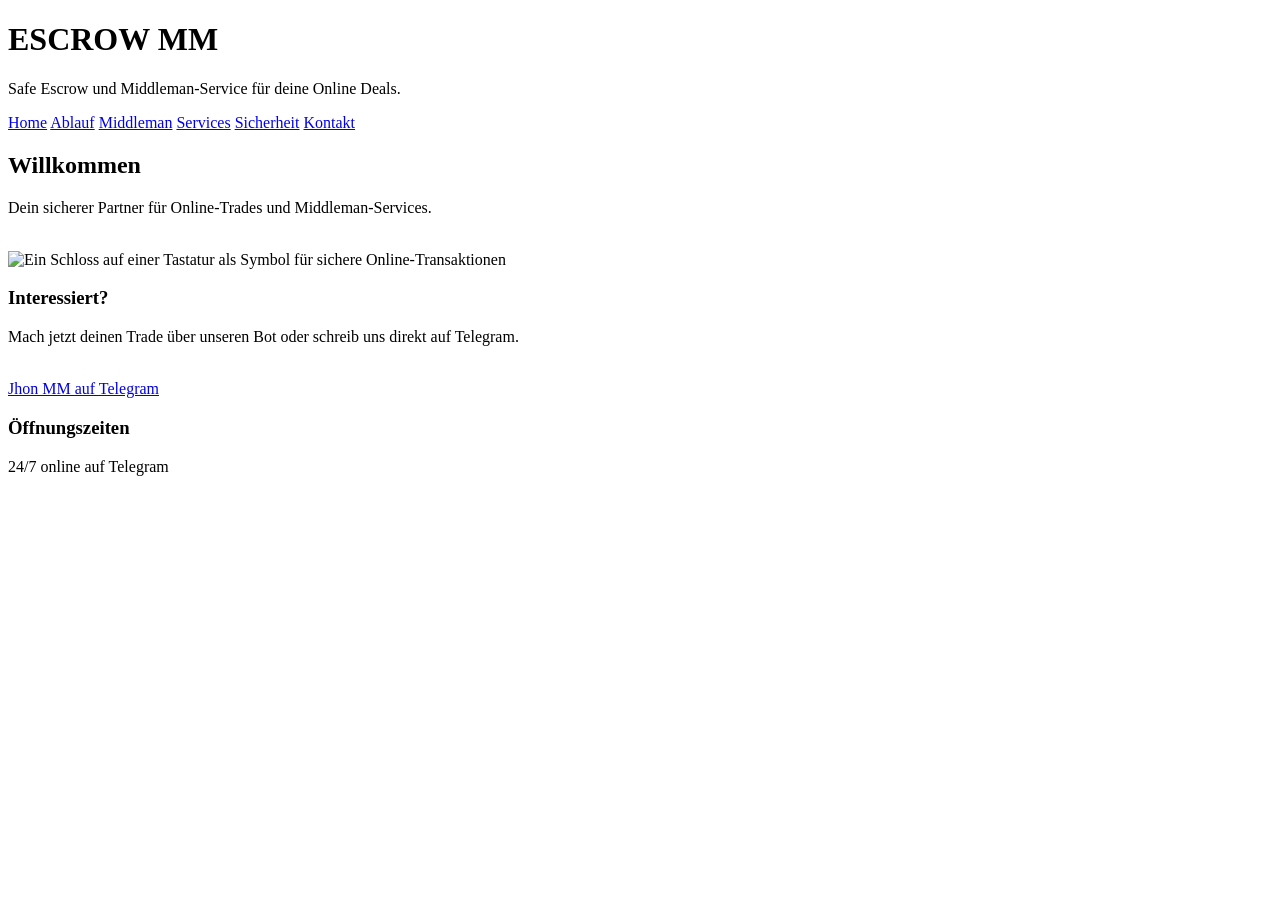
==== kontakt.html @ 5b9c47af "Add files via upload" ====
<!DOCTYPE html>
<html lang="de">
<head>
    <meta charset="UTF-8">
    <meta name="viewport" content="width=device-width, initial-scale=1.0">
    <title>Escrow MM - Startseite</title>
    <link rel="stylesheet" href="css/style.css">
</head>
<body>

    <header>
        <h1>ESCROW MM</h1>
        <p>Safe Escrow und Middleman-Service für deine Online Deals.</p>
        <nav>
            <a href="index.html" class="active">Home</a>
            <a href="ablauf.html">Ablauf</a>
            <a href="middleman.html">Middleman</a>
            <a href="services.html">Services</a>
            <a href="sicherheit.html">Sicherheit</a>
            <a href="kontakt.html">Kontakt</a>
        </nav>
    </header>

    <main>
        <section>
            <h2>Willkommen</h2>
            <p>Dein sicherer Partner für Online-Trades und Middleman-Services.</p>
            <br>
            <img src="bilder/escrow.jpg" alt="Ein Schloss auf einer Tastatur als Symbol für sichere Online-Transaktionen">
        </section>
    </main>

    <footer>
        <h3>Interessiert?</h3>
        <p>Mach jetzt deinen Trade über unseren Bot oder schreib uns direkt auf Telegram.</p>
        <br>
        <a href="https://t.me/jews" class="tg-link">Jhon MM auf Telegram</a>

        <h3>Öffnungszeiten</h3>
        <p>24/7 online auf Telegram</p>
    </footer>

</body>
</html>
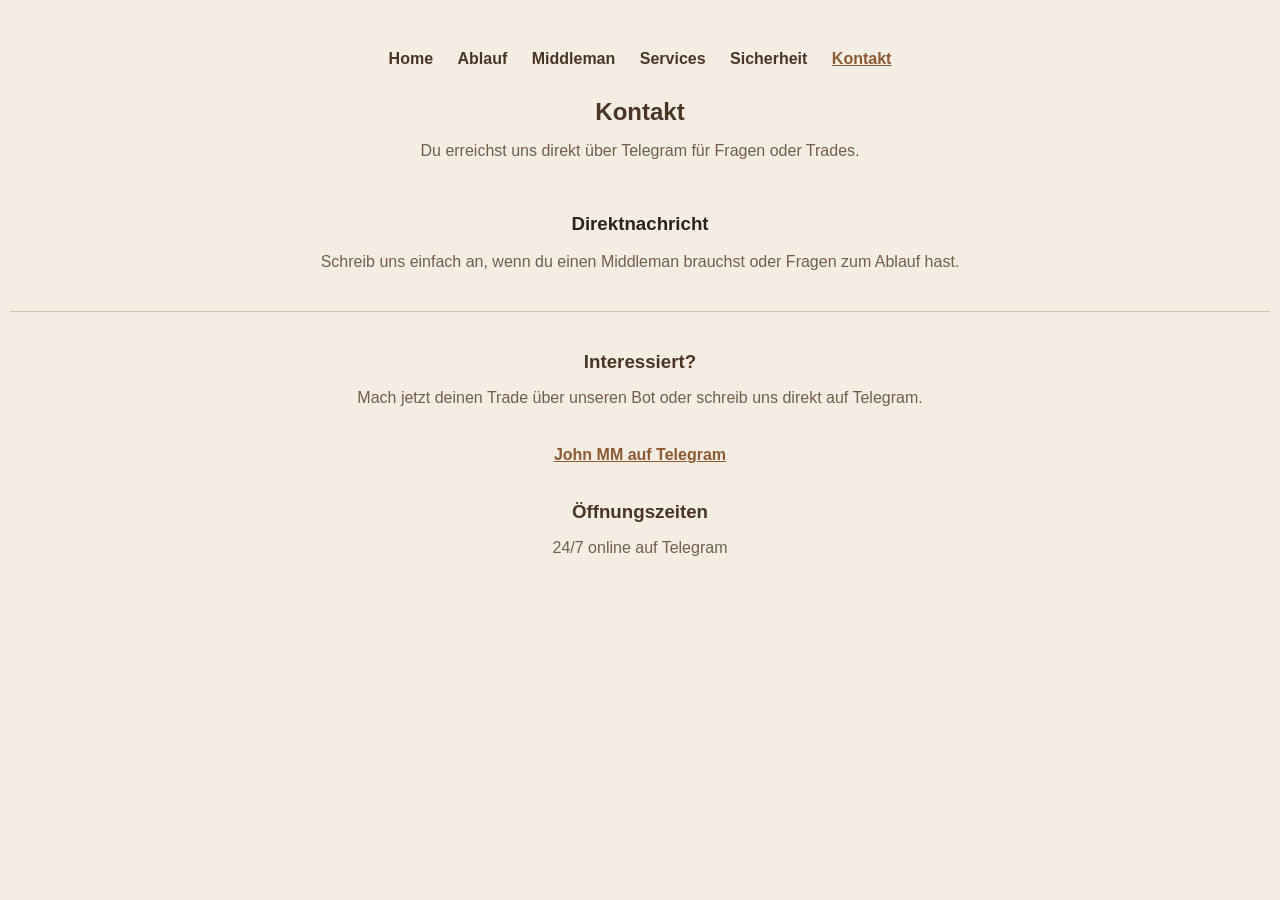
==== commit 541fdfaa: "Revise kontakt.html for new contact information Updated the kontakt.html file to reflect a new conta" ====
--- a/kontakt.html
+++ b/kontakt.html
@@ -2,31 +2,28 @@
 <html lang="de">
 <head>
     <meta charset="UTF-8">
-    <meta name="viewport" content="width=device-width, initial-scale=1.0">
-    <title>Escrow MM - Startseite</title>
+    <title>Kontakt - Escrow MM</title>
     <link rel="stylesheet" href="css/style.css">
 </head>
 <body>
-
     <header>
-        <h1>ESCROW MM</h1>
-        <p>Safe Escrow und Middleman-Service für deine Online Deals.</p>
         <nav>
-            <a href="index.html" class="active">Home</a>
+            <a href="index.html">Home</a>
             <a href="ablauf.html">Ablauf</a>
             <a href="middleman.html">Middleman</a>
             <a href="services.html">Services</a>
             <a href="sicherheit.html">Sicherheit</a>
-            <a href="kontakt.html">Kontakt</a>
+            <a href="kontakt.html" class="active">Kontakt</a>
         </nav>
     </header>
 
     <main>
         <section>
-            <h2>Willkommen</h2>
-            <p>Dein sicherer Partner für Online-Trades und Middleman-Services.</p>
+            <h2>Kontakt</h2>
+            <p>Du erreichst uns direkt über Telegram für Fragen oder Trades.</p>
             <br>
-            <img src="bilder/escrow.jpg" alt="Ein Schloss auf einer Tastatur als Symbol für sichere Online-Transaktionen">
+            <h3>Direktnachricht</h3>
+            <p>Schreib uns einfach an, wenn du einen Middleman brauchst oder Fragen zum Ablauf hast.</p>
         </section>
     </main>
 
@@ -34,11 +31,10 @@
         <h3>Interessiert?</h3>
         <p>Mach jetzt deinen Trade über unseren Bot oder schreib uns direkt auf Telegram.</p>
         <br>
-        <a href="https://t.me/jews" class="tg-link">Jhon MM auf Telegram</a>
-
+        <a href="https://t.me/jews" class="tg-link">John MM auf Telegram</a>
+        <br><br>
         <h3>Öffnungszeiten</h3>
         <p>24/7 online auf Telegram</p>
     </footer>
-
 </body>
-</html>+</html>
--- a/css/style.css
+++ b/css/style.css
@@ -0,0 +1,76 @@
+body {
+    background-color: #f4ede4;
+    color: #2c221e;
+    font-family: Arial, sans-serif;
+    text-align: center;
+    margin: 0;
+    padding: 30px 10px;
+}
+
+h1 {
+    font-size: 3rem;
+    color: #8c5a32;
+    text-shadow: 0 0 20px #8c5a32;
+    margin-bottom: 5px;
+}
+
+p {
+    color: #735d4d;
+}
+
+nav {
+    margin: 20px 0 30px 0;
+}
+
+nav a {
+    color: #4a3525;
+    text-decoration: none;
+    margin: 0 10px;
+    font-weight: bold;
+}
+
+nav a:hover,
+nav a.active {
+    color: #8c5a32;
+    text-decoration: underline;
+}
+
+main {
+    min-height: 150px;
+}
+
+h2 {
+    color: #4a3525;
+    margin-bottom: 5px;
+}
+
+footer {
+    margin-top: 40px;
+    border-top: 1px solid #d8c2b0;
+    padding-top: 20px;
+}
+
+footer h3 {
+    color: #4a3525;
+    margin-bottom: 5px;
+}
+
+.tg-link {
+    display: inline-block;
+    color: #8c5a32;
+    text-decoration: underline;
+    font-weight: bold;
+    margin-top: 5px;
+}
+
+.tg-link:hover {
+    color: #4a3525;
+}
+
+img {
+    max-width: 300px;
+    height: auto;
+    display: block;
+    margin: 20px auto;
+    border-radius: 8px;
+}
